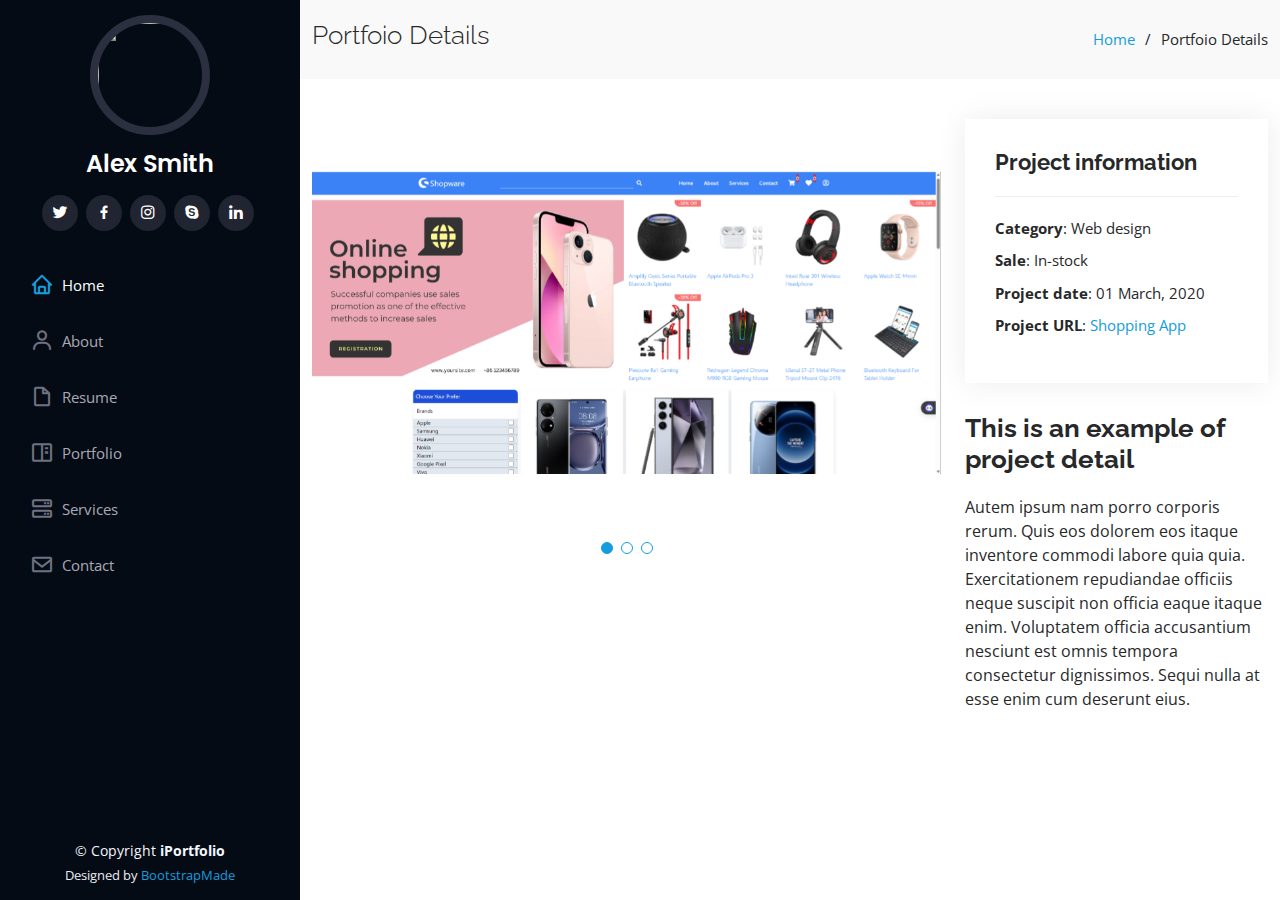
==== shopping_app.html @ 357f5563 "updated" ====
<!DOCTYPE html>
<html lang="en">

<head>
  <meta charset="utf-8">
  <meta content="width=device-width, initial-scale=1.0" name="viewport">

  <title>Portfolio Details - iPortfolio Bootstrap Template</title>
  <meta content="" name="description">
  <meta content="" name="keywords">

  <!-- Favicons -->
  <link href="assets/img/favicon.png" rel="icon">
  <link href="assets/img/apple-touch-icon.png" rel="apple-touch-icon">

  <!-- Google Fonts -->
  <link
    href="https://fonts.googleapis.com/css?family=Open+Sans:300,300i,400,400i,600,600i,700,700i|Raleway:300,300i,400,400i,500,500i,600,600i,700,700i|Poppins:300,300i,400,400i,500,500i,600,600i,700,700i"
    rel="stylesheet">

  <!-- Vendor CSS Files -->
  <link href="assets/vendor/aos/aos.css" rel="stylesheet">
  <link href="assets/vendor/bootstrap/css/bootstrap.min.css" rel="stylesheet">
  <link href="assets/vendor/bootstrap-icons/bootstrap-icons.css" rel="stylesheet">
  <link href="assets/vendor/boxicons/css/boxicons.min.css" rel="stylesheet">
  <link href="assets/vendor/glightbox/css/glightbox.min.css" rel="stylesheet">
  <link href="assets/vendor/swiper/swiper-bundle.min.css" rel="stylesheet">

  <!-- Template Main CSS File -->
  <link href="assets/css/style.css" rel="stylesheet">

  <!-- =======================================================
  * Template Name: iPortfolio
  * Updated: Mar 10 2023 with Bootstrap v5.2.3
  * Template URL: https://bootstrapmade.com/iportfolio-bootstrap-portfolio-websites-template/
  * Author: BootstrapMade.com
  * License: https://bootstrapmade.com/license/
  ======================================================== -->
</head>

<body>

  <!-- ======= Mobile nav toggle button ======= -->
  <i class="bi bi-list mobile-nav-toggle d-xl-none"></i>

  <!-- ======= Header ======= -->
  <header id="header">
    <div class="d-flex flex-column">

      <div class="profile">
        <img src="assets/img/profile-img.jpg" alt="" class="img-fluid rounded-circle">
        <h1 class="text-light"><a href="index.html">Alex Smith</a></h1>
        <div class="social-links mt-3 text-center">
          <a href="#" class="twitter"><i class="bx bxl-twitter"></i></a>
          <a href="#" class="facebook"><i class="bx bxl-facebook"></i></a>
          <a href="#" class="instagram"><i class="bx bxl-instagram"></i></a>
          <a href="#" class="google-plus"><i class="bx bxl-skype"></i></a>
          <a href="#" class="linkedin"><i class="bx bxl-linkedin"></i></a>
        </div>
      </div>

      <nav id="navbar" class="nav-menu navbar">
        <ul>
          <li><a href="#hero" class="nav-link scrollto active"><i class="bx bx-home"></i> <span>Home</span></a></li>
          <li><a href="#about" class="nav-link scrollto"><i class="bx bx-user"></i> <span>About</span></a></li>
          <li><a href="#resume" class="nav-link scrollto"><i class="bx bx-file-blank"></i> <span>Resume</span></a></li>
          <li><a href="#portfolio" class="nav-link scrollto"><i class="bx bx-book-content"></i>
              <span>Portfolio</span></a></li>
          <li><a href="#services" class="nav-link scrollto"><i class="bx bx-server"></i> <span>Services</span></a></li>
          <li><a href="#contact" class="nav-link scrollto"><i class="bx bx-envelope"></i> <span>Contact</span></a></li>
        </ul>
      </nav><!-- .nav-menu -->
    </div>
  </header><!-- End Header -->

  <main id="main">

    <!-- ======= Breadcrumbs ======= -->
    <section id="breadcrumbs" class="breadcrumbs">
      <div class="container">

        <div class="d-flex justify-content-between align-items-center">
          <h2>Portfoio Details</h2>
          <ol>
            <li><a href="index.html">Home</a></li>
            <li>Portfoio Details</li>
          </ol>
        </div>

      </div>
    </section><!-- End Breadcrumbs -->

    <!-- ======= Portfolio Details Section ======= -->
    <section id="portfolio-details" class="portfolio-details">
      <div class="container">

        <div class="row gy-4">

          <div class="col-lg-8">
            <div class="portfolio-details-slider swiper">
              <div class="swiper-wrapper align-items-center">

                <div class="swiper-slide">
                  <img src="assets/img/shopping_app.png" alt="">
                </div>

                <div class="swiper-slide">
                  <img src="assets/img/shopping_app2.png" alt="">
                </div>

                <div class="swiper-slide">
                  <img src="assets/img/shopping_app3.png" alt="">
                </div>

              </div>
              <div class="swiper-pagination"></div>
            </div>
          </div>

          <div class="col-lg-4">
            <div class="portfolio-info">
              <h3>Project information</h3>
              <ul>
                <li><strong>Category</strong>: Web design</li>
                <li><strong>Sale</strong>: In-stock</li>
                <li><strong>Project date</strong>: 01 March, 2020</li>
                <li><strong>Project URL</strong>: <a href="https://piumyomin.github.io/shopping_app/"
                    target="_blank">Shopping App</a>
                </li>
              </ul>
            </div>
            <div class="portfolio-description">
              <h2>This is an example of project detail</h2>
              <p>
                Autem ipsum nam porro corporis rerum. Quis eos dolorem eos itaque inventore commodi labore quia quia.
                Exercitationem repudiandae officiis neque suscipit non officia eaque itaque enim. Voluptatem officia
                accusantium nesciunt est omnis tempora consectetur dignissimos. Sequi nulla at esse enim cum deserunt
                eius.
              </p>
            </div>
          </div>

        </div>

      </div>
    </section><!-- End Portfolio Details Section -->

  </main><!-- End #main -->

  <!-- ======= Footer ======= -->
  <footer id="footer">
    <div class="container">
      <div class="copyright">
        &copy; Copyright <strong><span>iPortfolio</span></strong>
      </div>
      <div class="credits">
        <!-- All the links in the footer should remain intact. -->
        <!-- You can delete the links only if you purchased the pro version. -->
        <!-- Licensing information: https://bootstrapmade.com/license/ -->
        <!-- Purchase the pro version with working PHP/AJAX contact form: https://bootstrapmade.com/iportfolio-bootstrap-portfolio-websites-template/ -->
        Designed by <a href="https://bootstrapmade.com/">BootstrapMade</a>
      </div>
    </div>
  </footer><!-- End  Footer -->

  <a href="#" class="back-to-top d-flex align-items-center justify-content-center"><i
      class="bi bi-arrow-up-short"></i></a>

  <!-- Vendor JS Files -->
  <script src="assets/vendor/purecounter/purecounter_vanilla.js"></script>
  <script src="assets/vendor/aos/aos.js"></script>
  <script src="assets/vendor/bootstrap/js/bootstrap.bundle.min.js"></script>
  <script src="assets/vendor/glightbox/js/glightbox.min.js"></script>
  <script src="assets/vendor/isotope-layout/isotope.pkgd.min.js"></script>
  <script src="assets/vendor/swiper/swiper-bundle.min.js"></script>
  <script src="assets/vendor/typed.js/typed.min.js"></script>
  <script src="assets/vendor/waypoints/noframework.waypoints.js"></script>
  <script src="assets/vendor/php-email-form/validate.js"></script>

  <!-- Template Main JS File -->
  <script src="assets/js/main.js"></script>

</body>

</html>
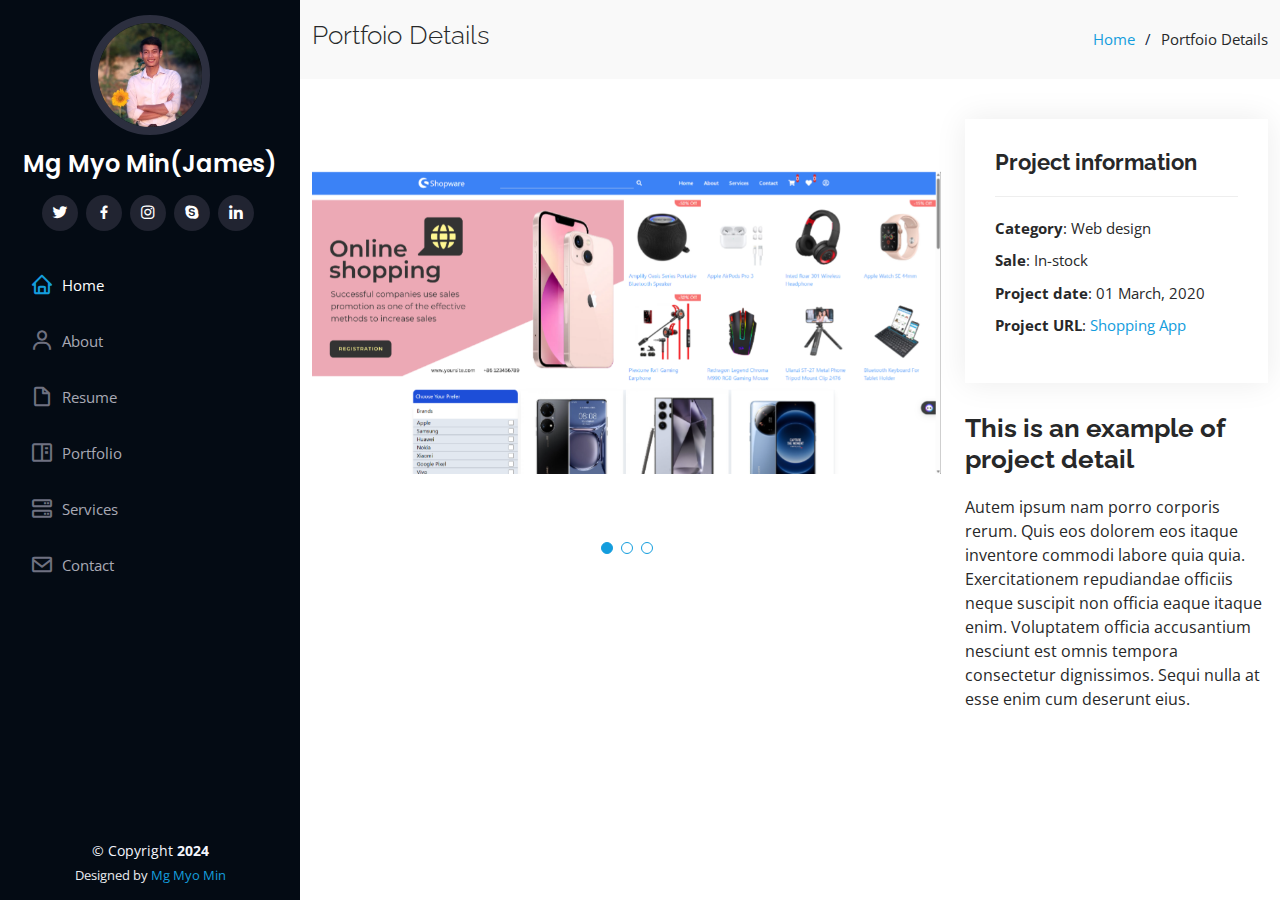
==== commit 0de9056b: "updated" ====
--- a/shopping_app.html
+++ b/shopping_app.html
@@ -48,14 +48,17 @@
     <div class="d-flex flex-column">
 
       <div class="profile">
-        <img src="assets/img/profile-img.jpg" alt="" class="img-fluid rounded-circle">
-        <h1 class="text-light"><a href="index.html">Alex Smith</a></h1>
+        <img src="assets/img/profile-img.png" alt class="img-fluid rounded-circle">
+        <h1 class="text-light"><a href="#contact">Mg Myo Min(James)</a></h1>
         <div class="social-links mt-3 text-center">
-          <a href="#" class="twitter"><i class="bx bxl-twitter"></i></a>
-          <a href="#" class="facebook"><i class="bx bxl-facebook"></i></a>
-          <a href="#" class="instagram"><i class="bx bxl-instagram"></i></a>
-          <a href="#" class="google-plus"><i class="bx bxl-skype"></i></a>
-          <a href="#" class="linkedin"><i class="bx bxl-linkedin"></i></a>
+          <a href="https://twitter.com/MgMyoMin23761" target="_blank" class="twitter"><i class="bx bxl-twitter"></i></a>
+          <a href="https://www.facebook.com/mgmyomin.mmt" target="_blank" class="facebook"><i class="bx bxl-facebook"></i></a>
+          <a href="https://instagram.com/mgmyomin.mmt?igshid=NGExMmI2YTkyZg==" target="_blank" class="instagram"><i
+              class="bx bxl-instagram"></i></a>
+          <a href="https://join.skype.com/invite/uioE7gjc6UIq" target="_blank" class="google-plus"><i
+              class="bx bxl-skype"></i></a>
+          <a href="https://www.linkedin.com/in/myo-min-thu-b41a724b/" target="_blank" class="linkedin"><i
+              class="bx bxl-linkedin"></i></a>
         </div>
       </div>
 
@@ -151,17 +154,13 @@
   <footer id="footer">
     <div class="container">
       <div class="copyright">
-        &copy; Copyright <strong><span>iPortfolio</span></strong>
+        &copy; Copyright <strong><span>2024</span></strong>
       </div>
       <div class="credits">
-        <!-- All the links in the footer should remain intact. -->
-        <!-- You can delete the links only if you purchased the pro version. -->
-        <!-- Licensing information: https://bootstrapmade.com/license/ -->
-        <!-- Purchase the pro version with working PHP/AJAX contact form: https://bootstrapmade.com/iportfolio-bootstrap-portfolio-websites-template/ -->
-        Designed by <a href="https://bootstrapmade.com/">BootstrapMade</a>
+        Designed by <a href="https://www.facebook.com/mgmyomin.mmt" target="_blank">Mg Myo Min</a>
       </div>
     </div>
-  </footer><!-- End  Footer -->
+  </footer>
 
   <a href="#" class="back-to-top d-flex align-items-center justify-content-center"><i
       class="bi bi-arrow-up-short"></i></a>
